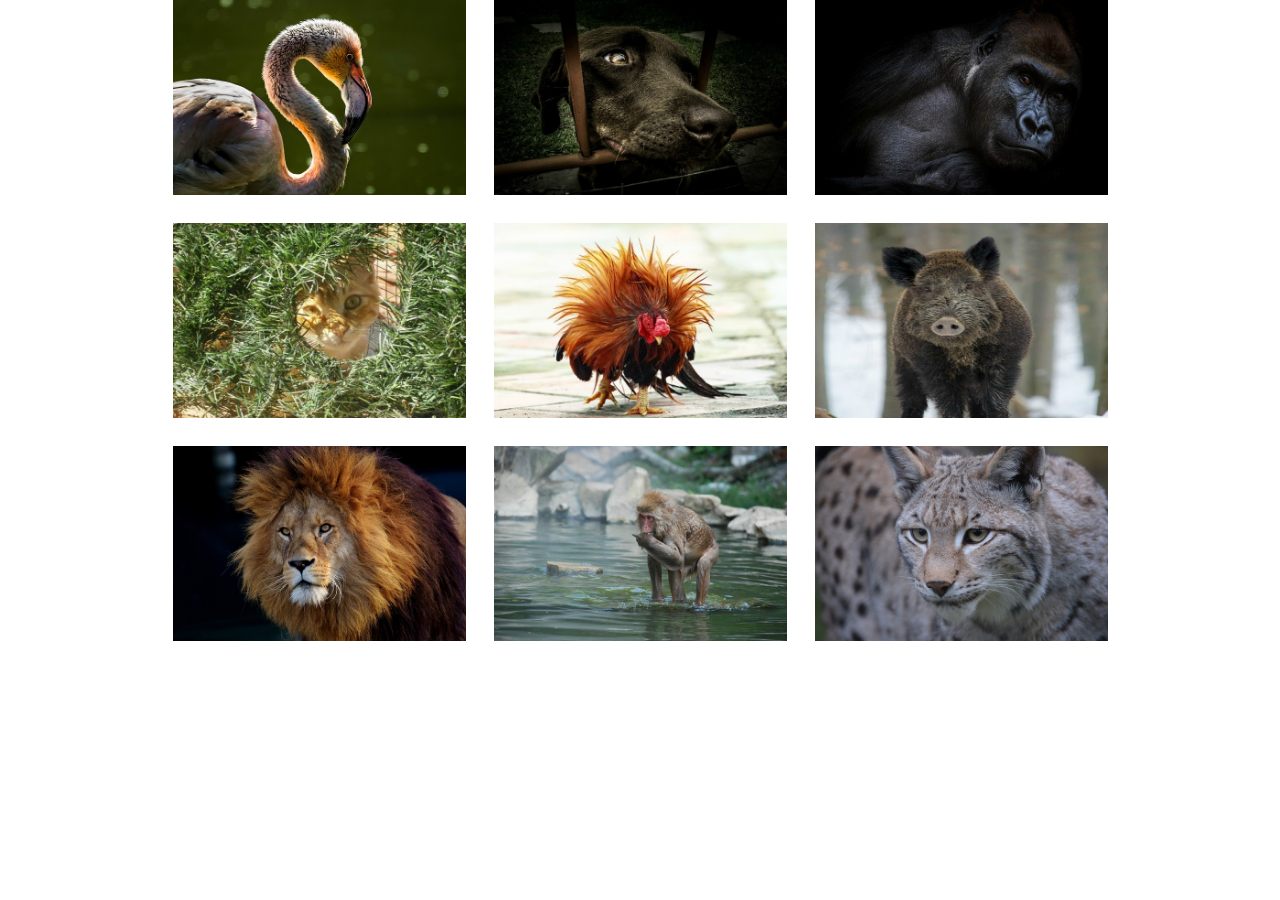
==== instanimmals/index.html @ 806a9b45 "Instagram layout" ====
<!DOCTYPE html>
<html lang="en">
<head>
    <meta charset="UTF-8">
    <meta name="viewport" content="width=device-width, initial-scale=1.0">
    <meta http-equiv="X-UA-Compatible" content="ie=edge">
    <link rel="stylesheet" href="style.css">
    <title>Instanimals</title>
</head>
<body>
    <section class="post-list">
        <a href="" class="post">
            <figure class="post-image">
                <img src="img/bird.jpg" alt="pink bird">
            </figure>
            <div class="post-overlay">
                <p>
                    <span class="post-like">150</span>
                    <span class="post-comment">150</span>
                </p>
            </div>
        </a>
        <a href="" class="post">
            <figure class="post-image">
                <img src="img/dog.jpg" alt="adopted dog">
            </figure>
            <div class="post-overlay">
                <p>
                    <span class="post-like">150</span>
                    <span class="post-comment">150</span>
                </p>
            </div>
        </a>
        <a href="" class="post">
            <figure class="post-image">
                <img src="img/gorilla.jpg" alt="black gorilla">
            </figure>
            <div class="post-overlay">
                <p>
                    <span class="post-like">150</span>
                    <span class="post-comment">150</span>
                </p>
            </div>
        </a>
        <a href="" class="post">
            <figure class="post-image">
                <img src="img/cats.jpg" alt="pink bird">
            </figure>
            <div class="post-overlay">
                <p>
                    <span class="post-like">150</span>
                    <span class="post-comment">150</span>
                </p>
            </div>
        </a>
        <a href="" class="post">
            <figure class="post-image">
                <img src="img/chiken.jpg" alt="adopted dog">
            </figure>
            <div class="post-overlay">
                <p>
                    <span class="post-like">150</span>
                    <span class="post-comment">150</span>
                </p>
            </div>
        </a>
        <a href="" class="post">
            <figure class="post-image">
                <img src="img/gorri.jpg" alt="black gorilla">
            </figure>
            <div class="post-overlay">
                <p>
                    <span class="post-like">150</span>
                    <span class="post-comment">150</span>
                </p>
            </div>
        </a>
        <a href="" class="post">
            <figure class="post-image">
                <img src="img/lion.jpg" alt="pink bird">
            </figure>
            <div class="post-overlay">
                <p>
                    <span class="post-like">150</span>
                    <span class="post-comment">150</span>
                </p>
            </div>
        </a>
        <a href="" class="post">
            <figure class="post-image">
                <img src="img/little-monkey.jpg" alt="adopted dog">
            </figure>
            <div class="post-overlay">
                <p>
                    <span class="post-like">150</span>
                    <span class="post-comment">150</span>
                </p>
            </div>
        </a>
        <a href="" class="post">
            <figure class="post-image">
                <img src="img/lynx.jpg" alt="black gorilla">
            </figure>
            <div class="post-overlay">
                <p>
                    <span class="post-like">150</span>
                    <span class="post-comment">150</span>
                </p>
            </div>
        </a>
    </section>
</body>
</html>
---- instanimmals/style.css ----
body{
    margin: 0;
    font-family: Arial, Helvetica, sans-serif;
}

.post-list{
    display: grid;
    grid-template-columns: repeat(3, minmax(100px, 293px));
    justify-content: center;
    grid-gap: 28px;

}

.post{
   cursor: pointer;
   position: relative;
   display: block;
}

.post-image{
    margin: 0;
}
.post-image img{
    width: 100%;
    vertical-align: top;
}
.post-overlay{
    background: rgba(0, 0, 0, 0.4);
    position: absolute;
    left: 0;
    right: 0;
    bottom: 0;
    top: 0;
    display: none;
    align-items: center;
    justify-content: center;
    color: white;
    text-align: center;
}

.post:hover .post-overlay{
    display: flex;
}

.post-like,
.post-comment {
    width: 80px;
    margin: 5px;
    font-weight: bold;
    text-align: center;
    display: inline-block;
} 

@media screen and (max-width: 768px ) {
    .post-list{
        grid-gap: 3px;
    }
}
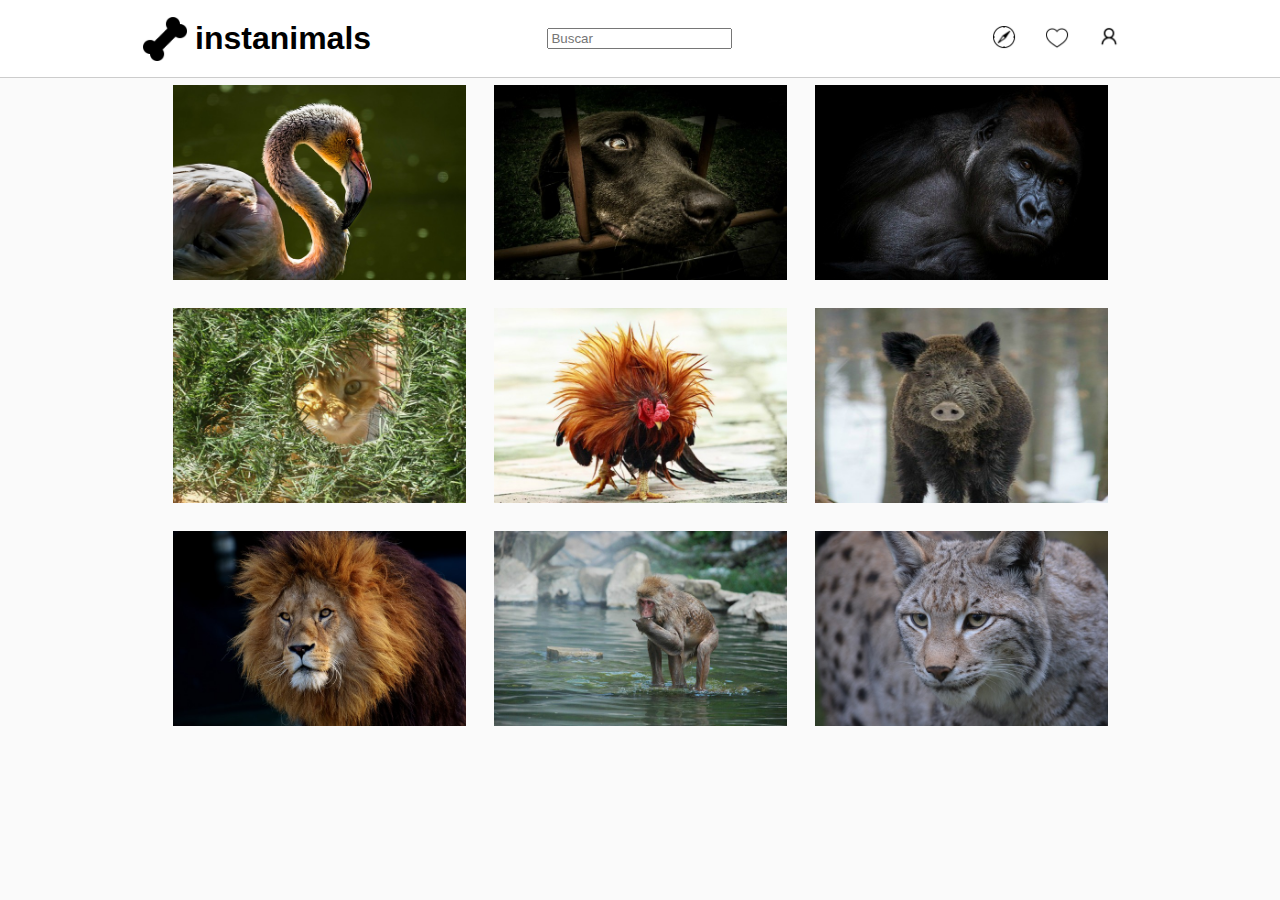
==== commit 95b5bd89: "Instagram header" ====
--- a/instanimmals/index.html
+++ b/instanimmals/index.html
@@ -8,6 +8,27 @@
     <title>Instanimals</title>
 </head>
 <body>
+    <nav class="ppl-navigation">
+        <div class="navigation-area">
+            <div class="logo-container">
+                <img src="img/ibone.png" alt="principal logo">
+                <h1>instanimals</h1>
+            </div>
+            <div class="search-area">
+                <form action="#">
+                        <input type="text" placeholder="Buscar">
+                        <i class="fas fa-search"></i>
+                </form>
+            </div>
+            <div class="buttons-area">
+                <div class="icons">
+                        <a href="#"><img src="img/icompas.png" alt="compas icon"></a>
+                        <a href="#"><img src="img/iheart.png" alt="heart icon"></a>
+                        <a href="#"><img src="img/iuser.png" alt="user icon"></a>
+                </div>
+            </div>
+        </div>
+    </nav>
     <section class="post-list">
         <a href="" class="post">
             <figure class="post-image">
--- a/instanimmals/style.css
+++ b/instanimmals/style.css
@@ -1,13 +1,61 @@
 body{
     margin: 0;
     font-family: Arial, Helvetica, sans-serif;
+    background:  #fafafa;
 }
 
+/**** Navigation ****/
+.ppl-navigation{
+    width: 100%;
+    height: 77px;
+    display: grid;
+    grid-template-columns: minmax(320px, 1010px);
+    grid-column-gap: 8px;
+    justify-content: center;
+    align-content: center;
+    border-bottom: 1px solid rgba(0, 0, 0, .2);
+    position: fixed;
+    top: 0;
+    background: white;
+    z-index: 2;
+}
+.search-area{
+    display: none;
+}
+.ppl-navigation .navigation-area {
+    max-width: 1010px;
+    display: grid;
+    grid-template-columns: 1fr 1fr;
+}
+.logo-container{
+    justify-self: start;
+    display: flex;
+    align-items: center;
+}
+.logo-container img{
+    margin: 0 8px;
+    height: 44px;
+}
+
+.buttons-area{
+    justify-self: right;
+    display:flex;
+    justify-content: center;
+    align-items: center;
+}
+.buttons-area a img{
+    width: 24px;
+    margin-right: 8px;
+}
+
+
+/*** POST  ***/
 .post-list{
+    margin-top: 85px;
     display: grid;
     grid-template-columns: repeat(3, minmax(100px, 293px));
     justify-content: center;
-    grid-gap: 28px;
+    grid-gap: 3px;
 
 }
 
@@ -51,8 +99,26 @@
     display: inline-block;
 } 
 
-@media screen and (max-width: 768px ) {
+
+
+@media screen and (min-width: 768px ) {
+    .search-area{
+        display: block;
+    }
+    .search-area{
+        justify-self: center;
+        display:flex;
+        justify-content: center;
+        align-items: center;
+    }
+    .ppl-navigation .navigation-area {
+        grid-template-columns: 1fr 1fr 1fr;
+    }
+    .buttons-area a img{
+        margin-right: 24px;
+    }
+    
     .post-list{
-        grid-gap: 3px;
+        grid-gap: 28px;
     }
 }